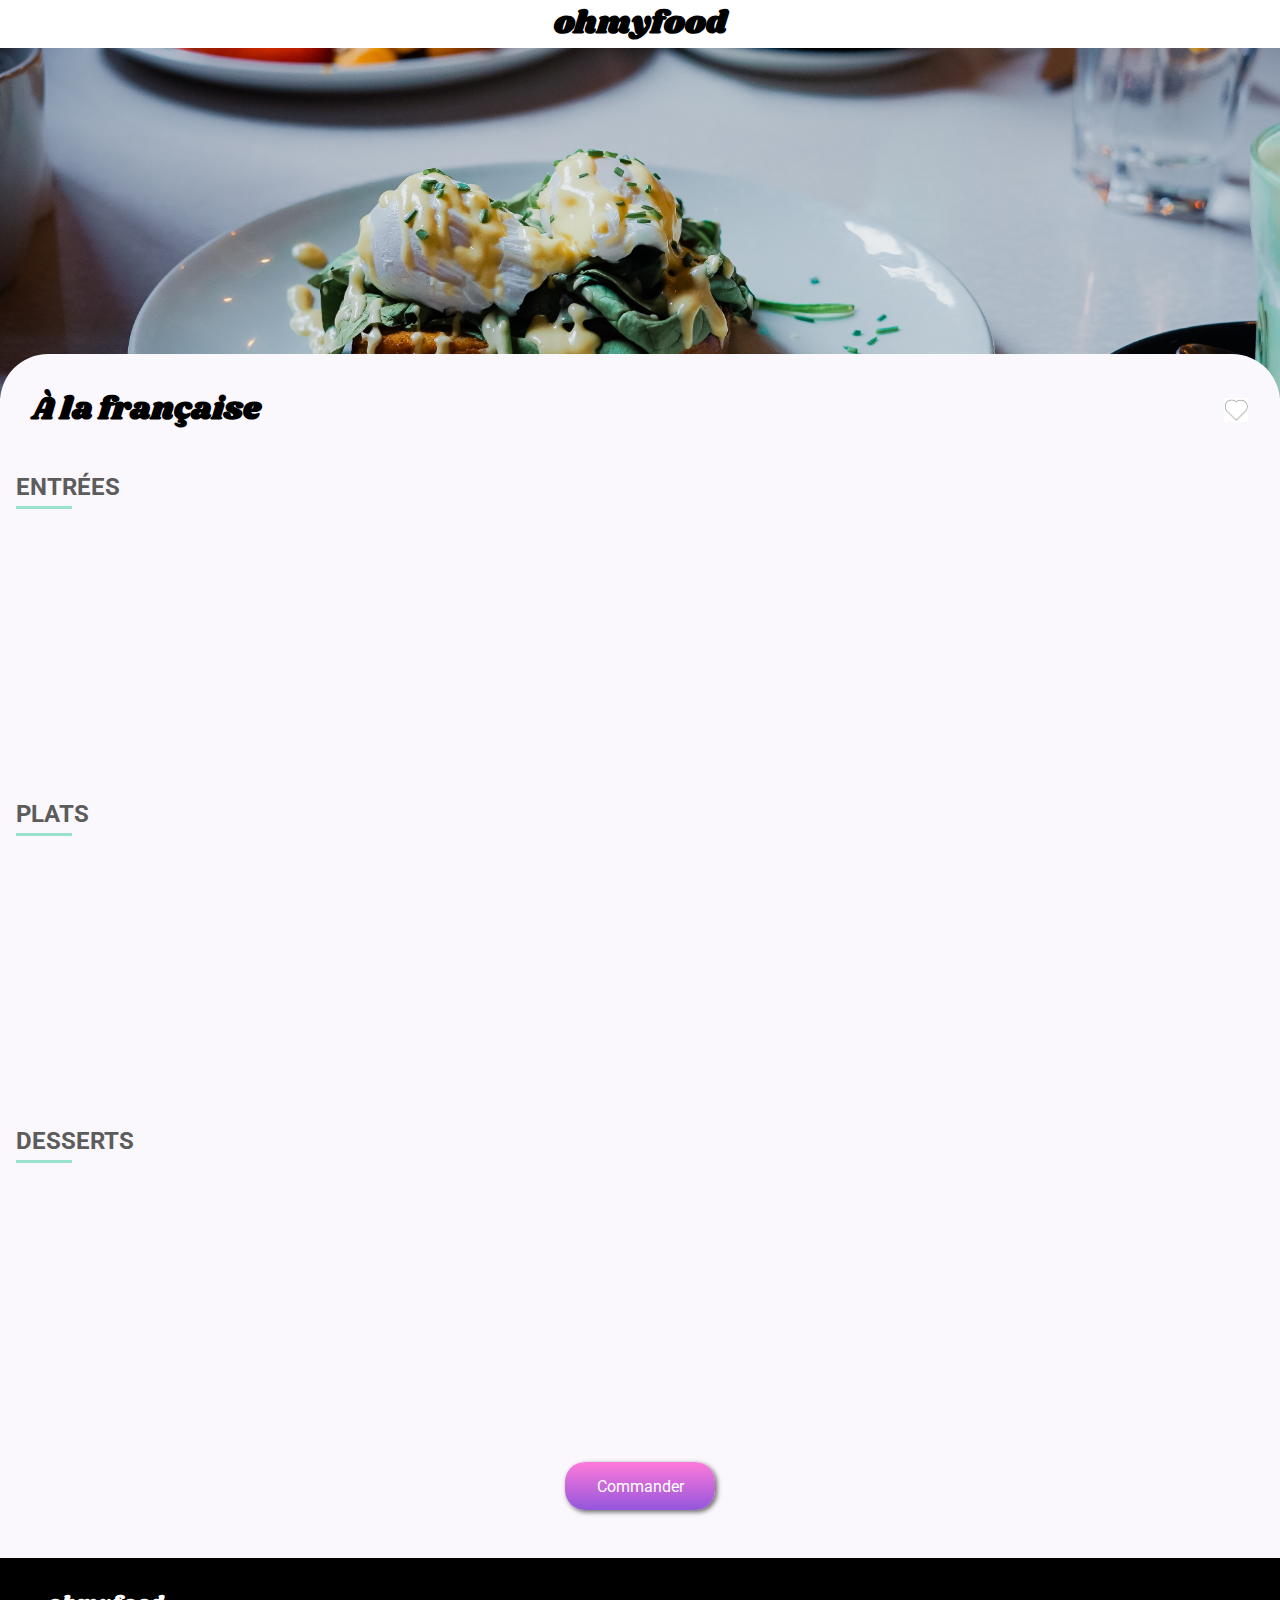
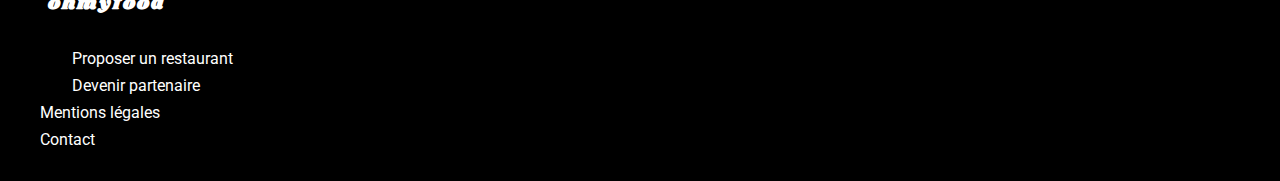
==== html/a_la_francaise.html @ fdf4b421 "loading page almost done" ====
<!DOCTYPE html>
<html lang="en">
<head>
    <meta charset="UTF-8">
    <meta http-equiv="X-UA-Compatible" content="IE=edge">
    <meta name="viewport" content="width=device-width, initial-scale=1.0">
    <link rel="stylesheet" href="/public/css/style.css">
    <link rel="stylesheet" href="https://use.fontawesome.com/releases/v5.15.4/css/all.css" integrity="sha384-DyZ88mC6Up2uqS4h/KRgHuoeGwBcD4Ng9SiP4dIRy0EXTlnuz47vAwmeGwVChigm" crossorigin="anonymous">
    <title>ohmyfood - A la française</title>
</head>
<body>
    <div class="containerMenu">
        <header class="headerMenu">
            <div class="headerMenu__title">
                <a href="/index.html"><i class="fas fa-arrow-left"></i></a>
                <h1 class="headerMenu__title--txt title">ohmyfood</h1>
            </div>
            <div class="headerMenu__img">
                <img src="/assets/a_la_francaise.jpg" alt="La palette du goût">
            </div>
        </header>
        <section class="carte">
            <div class="carte__title">
                <h1 class="carte__title--txt title">à la française</h1>
                <div class="carte__title--coeur coeur"></div>
            </div>
            <div class="carte__entrees">
                <div class="nom">
                    <h2 class="carte__entrees--nom">entrées</h2>
                </div>
                <div class="carte__entrees__card card">
                    <h3 class="carte__entrees__card--plat card--txt">Tartare de poulpe acidulé</h3>
                    <p class="carte__entrees_card--complt card--txt">Aux zests d'orange</p>
                    <strong class=card--prix>25€</strong>
                    <i class="fas fa-check-circle card--icon"></i>
                </div>
                <div class="carte__entrees__card card">
                    <h3 class="carte__entrees__card--plat card--txt">Velouté de légumes d'antan</h3>
                    <p class="carte__entrees_card--complt card--txt">Carotte, panais, topinambour</p>
                    <strong class=card--prix>35€</strong>
                    <i class="fas fa-check-circle card--icon"></i>
                </div>
                <div class="carte__entrees__card card">
                    <h3 class="carte__entrees__card--plat card--txt">Soupe à l'oignon</h3>
                    <p class="carte__entrees_card--complt card--txt">Revisitée</p>
                    <strong class=card--prix>20€</strong>
                    <i class="fas fa-check-circle card--icon"></i>
                </div>
            </div>
            <div class="carte__entrees">
                <div class="nom">
                    <h2 class="carte__entrees--nom">plats</h2>
                </div>
                <div class="carte__entrees__card card">
                    <h3 class="carte__entrees__card--plat card--txt">Coquilles Saint-Jacques</h3>
                    <p class="carte__entrees_card--complt card--txt">Accompagnées d'une purée de panais</p>
                    <strong class=card--prix>40€</strong>
                    <i class="fas fa-check-circle card--icon"></i>
                </div>
                <div class="carte__entrees__card card">
                    <h3 class="carte__entrees__card--plat card--txt">Magret de canard</h3>
                    <p class="carte__entrees_card--complt card--txt">Et parmentier de pommes de terres</p>
                    <strong class=card--prix>35€</strong>
                    <i class="fas fa-check-circle card--icon"></i>
                </div>
                <div class="carte__entrees__card card">
                    <h3 class="carte__entrees__card--plat card--txt">Pigeonneau d'Ille-et-Vilaine</h3>
                    <p class="carte__entrees_card--complt card--txt">Sur son lit de gnocchis aux légumes</p>
                    <strong class=card--prix>44€</strong>
                    <i class="fas fa-check-circle card--icon"></i>
                </div>
            </div>
            <div class="carte__entrees">
                <div class="nom">
                    <h2 class="carte__entrees--nom">desserts</h2>
                </div>
                <div class="carte__entrees__card card">
                    <h3 class="carte__entrees__card--plat card--txt">Pétales de violettes glacés</h3>
                    <p class="carte__entrees_card--complt card--txt">Et purée de noisettes</p>
                    <strong class=card--prix>18€</strong>
                    <i class="fas fa-check-circle card--icon"></i>
                </div>
                <div class="carte__entrees__card card">
                    <h3 class="carte__entrees__card--plat card--txt">Fondant au chocolat</h3>
                    <p class="carte__entrees_card--complt card--txt">Revisitée</p>
                    <strong class=card--prix>22€</strong>
                    <i class="fas fa-check-circle card--icon"></i>
                </div>
                <div class="carte__entrees__card card">
                    <h3 class="carte__entrees__card--plat card--txt">Millefeuille croustillant</h3>
                    <p class="carte__entrees_card--complt card--txt">Myrtilles et pâte d'amande</p>
                    <strong class=card--prix>23€</strong>
                    <i class="fas fa-check-circle card--icon"></i>
                </div>
            </div>
            <div class="carte__btn btn">Commander</div>
        </section>
        <footer class="footer">
            <h3 class="footer--title title">ohmyfood</h3>
            <ul class="footer__list">
                <li class="footer__list--item"><i class="fas fa-utensils"></i><p>Proposer un restaurant</p></li>
                <li class="footer__list--item"><i class="fas fa-hands-helping"></i><p>Devenir partenaire</p></li>
                <li class="footer__list--item">Mentions légales</li>
                <li class="footer__list--item">Contact</li>
            </ul>
        </footer>
    </div>
</body>
</html>
---- public/css/style.css ----
@import url("https://fonts.googleapis.com/css2?family=Roboto:ital,wght@0,100;0,300;0,400;0,500;0,700;0,900;1,100;1,300;1,400;1,500;1,700;1,900&family=Shrikhand&display=swap");
.header {
  display: -webkit-box;
  display: -ms-flexbox;
  display: flex;
  -webkit-box-orient: vertical;
  -webkit-box-direction: normal;
      -ms-flex-direction: column;
          flex-direction: column;
  row-gap: .25rem;
  -webkit-box-pack: center;
      -ms-flex-pack: center;
          justify-content: center;
  background-color: #faf7fd;
  padding-bottom: 2rem;
}

.header--title {
  width: 100%;
  text-align: center;
  padding: .5rem auto;
  -webkit-box-shadow: 0 2px 4px grey;
          box-shadow: 0 2px 4px grey;
}

.header__location {
  display: -webkit-box;
  display: -ms-flexbox;
  display: flex;
  -webkit-box-pack: center;
      -ms-flex-pack: center;
          justify-content: center;
  -webkit-box-align: center;
      -ms-flex-align: center;
          align-items: center;
  background-color: #e9e9e9;
  height: 2.5rem;
}

.header__location i {
  font-size: .8rem;
  color: #636363;
  margin: .25rem;
}

.header__location input {
  border: none;
  background-color: #e9e9e9;
  padding: .25rem;
  color: black;
  width: 130px;
}

.header__location input:focus {
  outline: none;
}

.header--titre_resto {
  text-align: center;
  font-family: 'Roboto';
  margin: 1rem 3rem .25rem 3rem;
}

.header--sous-titre_resto {
  text-align: center;
  margin: .25rem 2rem;
}

.f {
  display: -webkit-box;
  display: -ms-flexbox;
  display: flex;
  -webkit-box-orient: vertical;
  -webkit-box-direction: normal;
      -ms-flex-direction: column;
          flex-direction: column;
  row-gap: .5rem;
  padding: 1rem;
}

.f--title {
  margin: 1rem 0;
}

.f__container {
  display: -webkit-box;
  display: -ms-flexbox;
  display: flex;
  -webkit-box-orient: vertical;
  -webkit-box-direction: normal;
      -ms-flex-direction: column;
          flex-direction: column;
  row-gap: 2rem;
  -webkit-box-align: center;
      -ms-flex-align: center;
          align-items: center;
  padding-bottom: 2rem;
}

.f__container__bloc {
  width: 90%;
  position: relative;
  display: -webkit-box;
  display: -ms-flexbox;
  display: flex;
  -webkit-box-align: center;
      -ms-flex-align: center;
          align-items: center;
  height: 4rem;
  background-color: #faf7fd;
  border-radius: 20px;
  padding-left: 2rem;
  -webkit-box-shadow: 2px 2px 5px #636363;
          box-shadow: 2px 2px 5px #636363;
  -webkit-transition: all ease .4s;
  transition: all ease .4s;
}

.f__container__bloc:hover {
  background-color: #ece1f9;
}

.f__container__bloc:hover > .f__container__bloc--num {
  background-color: #ff93e1;
  -webkit-box-shadow: 2px 2px 2px #4a4a4a;
          box-shadow: 2px 2px 2px #4a4a4a;
}

.f__container__bloc--num {
  position: absolute;
  display: -webkit-box;
  display: -ms-flexbox;
  display: flex;
  -webkit-box-pack: center;
      -ms-flex-pack: center;
          justify-content: center;
  -webkit-box-align: center;
      -ms-flex-align: center;
          align-items: center;
  width: 1.5rem;
  height: 1.5rem;
  border-radius: 50%;
  background-color: #9356DC;
  color: white;
  left: -.75rem;
  -webkit-transition: all ease .4s;
  transition: all ease .4s;
}

.f__container__bloc i {
  text-align: center;
  margin: 1rem;
  width: 1rem;
  color: #636363;
}

.f__container__bloc--text {
  font-weight: bold;
  padding-left: .5rem;
}

.resto {
  padding: .5rem .25rem 2rem .25rem;
  background-color: #faf7fd;
}

.resto--title {
  margin: 1rem 0;
}

.resto__container {
  display: -webkit-box;
  display: -ms-flexbox;
  display: flex;
  -webkit-box-orient: vertical;
  -webkit-box-direction: normal;
      -ms-flex-direction: column;
          flex-direction: column;
  -webkit-box-align: center;
      -ms-flex-align: center;
          align-items: center;
  row-gap: 1rem;
  padding: .75rem;
}

.resto__container__card {
  display: -ms-grid;
  display: grid;
  width: 100%;
  background-color: white;
  -ms-grid-columns: 100%;
      grid-template-columns: 100%;
  -ms-grid-rows: 150px 4rem;
      grid-template-rows: 150px 4rem;
      grid-template-areas: 'image-card' 'text-card';
  border-radius: 15px;
  overflow: hidden;
  text-decoration: none;
  color: black;
  -webkit-box-shadow: 2px 2px 5px #636363;
          box-shadow: 2px 2px 5px #636363;
  -webkit-transition: all ease .4s;
  transition: all ease .4s;
}

.resto__container__card:hover {
  -webkit-transform: scale(1.05);
          transform: scale(1.05);
}

.resto__container__card--img {
  width: 100%;
  position: relative;
  display: -webkit-box;
  display: -ms-flexbox;
  display: flex;
  -webkit-box-orient: vertical;
  -webkit-box-direction: normal;
      -ms-flex-direction: column;
          flex-direction: column;
  -webkit-box-align: center;
      -ms-flex-align: center;
          align-items: center;
  -webkit-box-pack: center;
      -ms-flex-pack: center;
          justify-content: center;
  -ms-grid-row: 1;
  -ms-grid-column: 1;
  grid-area: image-card;
}

.resto__container__card--img img {
  -o-object-fit: cover;
     object-fit: cover;
  width: 100%;
  height: 100%;
}

.resto__container__card--img.new::after {
  content: 'Nouveau';
  position: absolute;
  padding: .25rem .5rem;
  font-size: .8rem;
  font-weight: bold;
  color: #196854;
  background-color: #28c09a;
  top: 1rem;
  right: 1rem;
}

.resto__container__card--txt {
  font-size: .9rem;
  padding: .25rem 0 .25rem 1rem;
  display: -webkit-box;
  display: -ms-flexbox;
  display: flex;
  -webkit-box-orient: vertical;
  -webkit-box-direction: normal;
      -ms-flex-direction: column;
          flex-direction: column;
  -webkit-box-pack: center;
      -ms-flex-pack: center;
          justify-content: center;
  -ms-grid-row: 2;
  -ms-grid-column: 1;
  grid-area: text-card;
  position: relative;
}

.resto__container__card--txt h3:first-letter {
  text-transform: capitalize;
}

.resto__container__card--txt--coeur {
  position: absolute;
  top: 20%;
  right: 2rem;
  width: 1.5rem;
  height: 1.5rem;
}

.footer {
  background-color: black;
  color: white;
  padding: 1rem;
}

.footer--title {
  padding: 1rem 2rem;
  letter-spacing: 2px;
}

.footer__list {
  margin: 1rem;
  list-style: none;
  text-decoration: none;
}

.footer__list--item {
  display: -webkit-box;
  display: -ms-flexbox;
  display: flex;
  -webkit-box-align: center;
      -ms-flex-align: center;
          align-items: center;
  margin: .5rem;
  cursor: pointer;
}

.footer__list--item i {
  display: -webkit-box;
  display: -ms-flexbox;
  display: flex;
  -webkit-box-pack: center;
      -ms-flex-pack: center;
          justify-content: center;
  -webkit-box-align: center;
      -ms-flex-align: center;
          align-items: center;
  margin: .5rem;
  width: 1rem;
}

.btn {
  padding: .5rem 1rem;
  border-radius: 20px;
  margin: .5rem auto;
  font-size: bold;
  color: white;
  background: -webkit-gradient(linear, left top, left bottom, from(#FF79DA), to(#9356DC));
  background: linear-gradient(#FF79DA, #9356DC);
  outline: none;
  border: none;
  cursor: pointer;
  -webkit-box-shadow: 2px 2px 5px #636363;
          box-shadow: 2px 2px 5px #636363;
  opacity: 1;
  -webkit-transition: all ease .3s;
  transition: all ease .3s;
}

.btn:hover {
  -webkit-box-shadow: 2px 2px 10px #171717;
          box-shadow: 2px 2px 10px #171717;
  background: -webkit-gradient(linear, left top, left bottom, from(#fface8), to(#ae80e5));
  background: linear-gradient(#fface8, #ae80e5);
}

.coeur {
  background: -webkit-gradient(linear, left top, left bottom, from(#9356DC), to(#FF79DA));
  background: linear-gradient(#9356DC, #FF79DA);
}

.coeur::before {
  content: '';
  position: absolute;
  top: 0;
  left: 0;
  width: 100%;
  height: 100%;
  background: white;
  -webkit-transition: all ease .4s;
  transition: all ease .4s;
}

.coeur::after {
  content: '';
  position: absolute;
  top: 0;
  left: 0;
  width: 100%;
  height: 100%;
  background-image: url("/assets/coeur.png");
  background-size: cover;
}

.coeur:hover::before {
  height: 0%;
}

.loader-container {
  position: relative;
  display: -webkit-box;
  display: -ms-flexbox;
  display: flex;
  -webkit-box-pack: center;
      -ms-flex-pack: center;
          justify-content: center;
  -webkit-box-align: center;
      -ms-flex-align: center;
          align-items: center;
  width: 100vw;
  height: 100vh;
  top: 0;
  position: fixed;
  z-index: 5;
  -webkit-animation: disappear 4s ease forwards;
          animation: disappear 4s ease forwards;
  visibility: visible;
}

.loader,
.loader:after {
  border-radius: 50%;
  width: 10em;
  height: 10em;
}

.loader {
  margin: 60px auto;
  font-size: 10px;
  position: relative;
  text-indent: -9999em;
  border-top: 1.1em solid #a5a5a5;
  border-right: 1.1em solid #9356DC;
  border-bottom: 1.1em solid #FF79DA;
  border-left: 1.1em solid #99E2D0;
  -webkit-transform: translateZ(0);
          transform: translateZ(0);
  -webkit-animation: load8 .5s infinite linear;
          animation: load8 .5s infinite linear;
}

@-webkit-keyframes load8 {
  0% {
    -webkit-transform: rotate(0deg);
            transform: rotate(0deg);
  }
  100% {
    -webkit-transform: rotate(360deg);
            transform: rotate(360deg);
  }
}

@keyframes load8 {
  0% {
    -webkit-transform: rotate(0deg);
            transform: rotate(0deg);
  }
  100% {
    -webkit-transform: rotate(360deg);
            transform: rotate(360deg);
  }
}

@-webkit-keyframes disappear {
  from {
    visibility: visible;
    opacity: 1;
  }
  to {
    visibility: hidden;
    opacity: .2;
  }
}

@keyframes disappear {
  from {
    visibility: visible;
    opacity: 1;
  }
  to {
    visibility: hidden;
    opacity: .2;
  }
}

.containerMenu {
  position: relative;
}

.headerMenu {
  position: relative;
}

.headerMenu__title {
  position: fixed;
  width: 100%;
  z-index: 2;
  background: white;
}

.headerMenu__title a {
  position: absolute;
  left: 1rem;
  top: .75rem;
  color: #5f5f5f;
  width: 1rem;
  font-size: 1.5rem;
}

.headerMenu__title--txt {
  text-align: center;
}

.headerMenu__img {
  width: 100%;
  bottom: -3rem;
  position: relative;
}

.headerMenu__img img {
  width: 100%;
  height: auto;
  max-height: 350px;
  -o-object-fit: cover;
     object-fit: cover;
}

.nom {
  text-transform: uppercase;
  color: #5c5c5c;
  font-weight: 400;
  position: relative;
  margin: 1.5rem 0;
}

.nom::before {
  content: '';
  position: absolute;
  width: 3.5rem;
  height: 3px;
  bottom: -.5rem;
  left: 0;
  background-color: #99E2D0;
}

.card {
  width: 100%;
  border-radius: 15px;
  background-color: white;
  padding: 1rem 3rem 1rem 1rem;
  margin-bottom: 1rem;
  -webkit-box-shadow: 2px 2px 4px #4a4a4a;
          box-shadow: 2px 2px 4px #4a4a4a;
  position: relative;
  left: 0;
  -webkit-transition: all ease .4s;
  transition: all ease .4s;
  cursor: pointer;
  overflow: hidden;
  opacity: 0;
  -webkit-animation: appearance ease .5s 1s forwards;
          animation: appearance ease .5s 1s forwards;
}

.card--txt {
  text-overflow: ellipsis;
  overflow: hidden;
  white-space: nowrap;
}

.card--txt::first-letter {
  text-transform: capitalize;
}

.card--prix {
  position: absolute;
  right: 1rem;
  bottom: 1rem;
  -webkit-transition: all ease .4s;
  transition: all ease .4s;
}

.card--icon {
  position: absolute;
  color: white;
  font-size: 2rem;
  -webkit-transition: all ease .4s;
  transition: all ease .4s;
  top: 25%;
  right: -3rem;
}

.card::before {
  content: '';
  position: absolute;
  right: 0;
  top: 0;
  height: 100%;
  width: 0;
  background-color: #99E2D0;
  -webkit-transition: all ease .4s;
  transition: all ease .4s;
}

.card::after {
  content: '';
  color: black;
  position: absolute;
  right: 2rem;
  width: 1rem;
  height: 1rem;
}

.card:hover {
  padding-right: 8rem;
}

.card:hover > .card--prix {
  -webkit-transform: translateX(-5rem);
          transform: translateX(-5rem);
}

.card:hover::before {
  width: 5rem;
}

.card:hover::after {
  right: 5rem;
}

.card:hover > .card--icon {
  -webkit-transform: translateX(-4.5rem) rotate(360deg);
          transform: translateX(-4.5rem) rotate(360deg);
}

.card:nth-child(1n) {
  -webkit-animation-delay: 0.2s;
          animation-delay: 0.2s;
}

.card:nth-child(2n) {
  -webkit-animation-delay: 0.4s;
          animation-delay: 0.4s;
}

.card:nth-child(3n) {
  -webkit-animation-delay: 0.6s;
          animation-delay: 0.6s;
}

.card:nth-child(4n) {
  -webkit-animation-delay: 0.8s;
          animation-delay: 0.8s;
}

.card:nth-child(5n) {
  -webkit-animation-delay: 1s;
          animation-delay: 1s;
}

.card:nth-child(6n) {
  -webkit-animation-delay: 1.2s;
          animation-delay: 1.2s;
}

.card:nth-child(7n) {
  -webkit-animation-delay: 1.4s;
          animation-delay: 1.4s;
}

.card:nth-child(8n) {
  -webkit-animation-delay: 1.6s;
          animation-delay: 1.6s;
}

.card:nth-child(9n) {
  -webkit-animation-delay: 1.8s;
          animation-delay: 1.8s;
}

.card:nth-child(10n) {
  -webkit-animation-delay: 2s;
          animation-delay: 2s;
}

.carte {
  position: relative;
  width: 100%;
  background-color: #faf7fd;
  border-radius: 3rem 3rem 0 0;
  padding: 1rem;
}

.carte__title {
  display: -webkit-box;
  display: -ms-flexbox;
  display: flex;
  -webkit-box-pack: justify;
      -ms-flex-pack: justify;
          justify-content: space-between;
  -webkit-box-align: center;
      -ms-flex-align: center;
          align-items: center;
  padding: 1rem;
}

.carte__title--txt::first-letter {
  text-transform: capitalize;
}

.carte__title--coeur {
  position: relative;
  width: 1.5rem;
  height: 1.5rem;
}

.carte__btn {
  width: 150px;
  height: 3rem;
  display: -webkit-box;
  display: -ms-flexbox;
  display: flex;
  -webkit-box-align: center;
      -ms-flex-align: center;
          align-items: center;
  -webkit-box-pack: center;
      -ms-flex-pack: center;
          justify-content: center;
  margin: 2rem auto;
}

.footer {
  top: -3rem;
}

@-webkit-keyframes appearance {
  0% {
    opacity: 0;
    -webkit-transform: translateY(1rem);
            transform: translateY(1rem);
  }
  100% {
    opacity: 1;
  }
}

@keyframes appearance {
  0% {
    opacity: 0;
    -webkit-transform: translateY(1rem);
            transform: translateY(1rem);
  }
  100% {
    opacity: 1;
  }
}

* {
  margin: 0;
  padding: 0;
  -webkit-box-sizing: border-box;
          box-sizing: border-box;
  font-family: 'Roboto', sans-serif;
}

.title {
  font-family: 'Shrikhand', cursive;
}

.container {
  -webkit-filter: blur(12px);
          filter: blur(12px);
  opacity: 0;
  -webkit-animation: blurring ease 3s .7s forwards;
          animation: blurring ease 3s .7s forwards;
  -webkit-transform: scale(0.8);
          transform: scale(0.8);
}

@-webkit-keyframes blurring {
  from {
    -webkit-filter: blur(10px);
            filter: blur(10px);
    opacity: 0;
  }
  to {
    -webkit-filter: blur(0);
            filter: blur(0);
    opacity: 1;
    -webkit-transform: scale(1);
            transform: scale(1);
  }
}

@keyframes blurring {
  from {
    -webkit-filter: blur(10px);
            filter: blur(10px);
    opacity: 0;
  }
  to {
    -webkit-filter: blur(0);
            filter: blur(0);
    opacity: 1;
    -webkit-transform: scale(1);
            transform: scale(1);
  }
}
/*# sourceMappingURL=style.css.map */
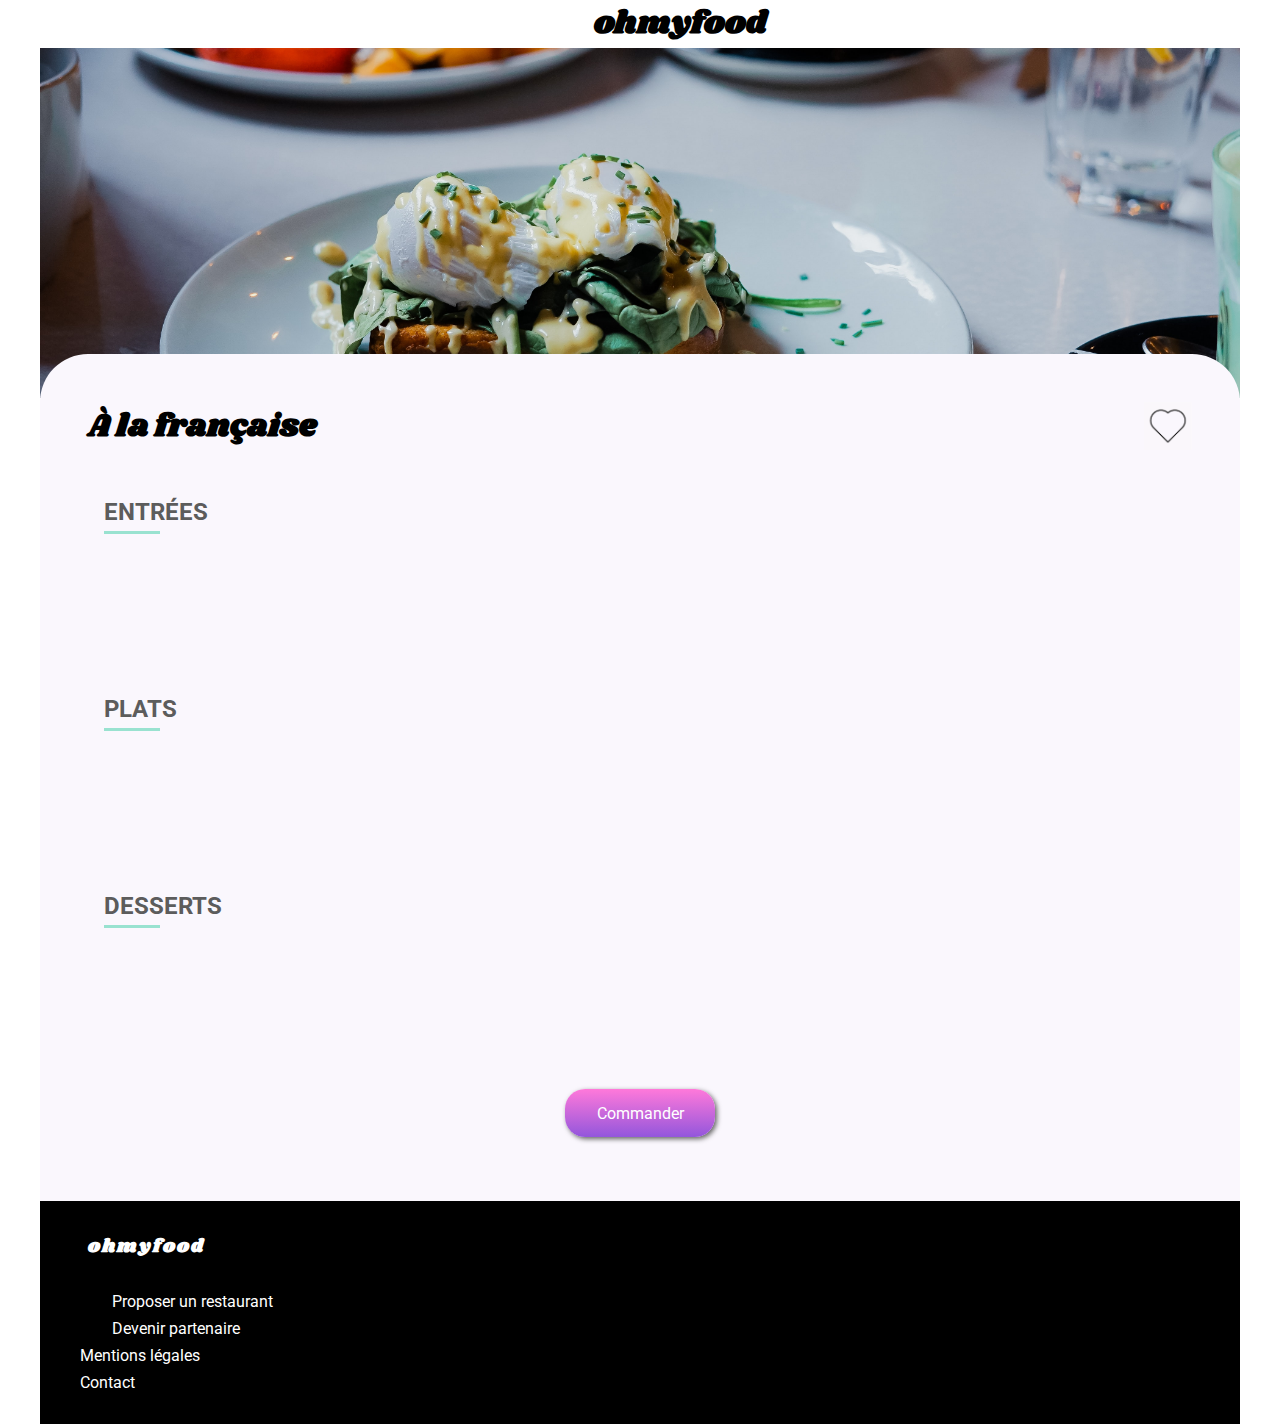
==== commit 65e31fdd: "responsiveness done" ====
--- a/html/a_la_francaise.html
+++ b/html/a_la_francaise.html
@@ -4,7 +4,7 @@
     <meta charset="UTF-8">
     <meta http-equiv="X-UA-Compatible" content="IE=edge">
     <meta name="viewport" content="width=device-width, initial-scale=1.0">
-    <link rel="stylesheet" href="/public/css/style.css">
+    <link rel="stylesheet" href="../public/css/style.css">
     <link rel="stylesheet" href="https://use.fontawesome.com/releases/v5.15.4/css/all.css" integrity="sha384-DyZ88mC6Up2uqS4h/KRgHuoeGwBcD4Ng9SiP4dIRy0EXTlnuz47vAwmeGwVChigm" crossorigin="anonymous">
     <title>ohmyfood - A la française</title>
 </head>
@@ -12,11 +12,11 @@
     <div class="containerMenu">
         <header class="headerMenu">
             <div class="headerMenu__title">
-                <a href="/index.html"><i class="fas fa-arrow-left"></i></a>
+                <a href="../index.html"><i class="fas fa-arrow-left"></i></a>
                 <h1 class="headerMenu__title--txt title">ohmyfood</h1>
             </div>
             <div class="headerMenu__img">
-                <img src="/assets/a_la_francaise.jpg" alt="La palette du goût">
+                <img src="../assets/a_la_francaise.jpg" alt="La palette du goût">
             </div>
         </header>
         <section class="carte">
@@ -28,69 +28,75 @@
                 <div class="nom">
                     <h2 class="carte__entrees--nom">entrées</h2>
                 </div>
-                <div class="carte__entrees__card card">
-                    <h3 class="carte__entrees__card--plat card--txt">Tartare de poulpe acidulé</h3>
-                    <p class="carte__entrees_card--complt card--txt">Aux zests d'orange</p>
-                    <strong class=card--prix>25€</strong>
-                    <i class="fas fa-check-circle card--icon"></i>
-                </div>
-                <div class="carte__entrees__card card">
-                    <h3 class="carte__entrees__card--plat card--txt">Velouté de légumes d'antan</h3>
-                    <p class="carte__entrees_card--complt card--txt">Carotte, panais, topinambour</p>
-                    <strong class=card--prix>35€</strong>
-                    <i class="fas fa-check-circle card--icon"></i>
-                </div>
-                <div class="carte__entrees__card card">
-                    <h3 class="carte__entrees__card--plat card--txt">Soupe à l'oignon</h3>
-                    <p class="carte__entrees_card--complt card--txt">Revisitée</p>
-                    <strong class=card--prix>20€</strong>
-                    <i class="fas fa-check-circle card--icon"></i>
+                <div class="card_container">
+                    <div class="carte__entrees__card card">
+                        <h3 class="carte__entrees__card--plat card--txt">Tartare de poulpe acidulé</h3>
+                        <p class="carte__entrees_card--complt card--txt">Aux zests d'orange</p>
+                        <strong class=card--prix>25€</strong>
+                        <i class="fas fa-check-circle card--icon"></i>
+                    </div>
+                    <div class="carte__entrees__card card">
+                        <h3 class="carte__entrees__card--plat card--txt">Velouté de légumes d'antan</h3>
+                        <p class="carte__entrees_card--complt card--txt">Carotte, panais, topinambour</p>
+                        <strong class=card--prix>35€</strong>
+                        <i class="fas fa-check-circle card--icon"></i>
+                    </div>
+                    <div class="carte__entrees__card card">
+                        <h3 class="carte__entrees__card--plat card--txt">Soupe à l'oignon</h3>
+                        <p class="carte__entrees_card--complt card--txt">Revisitée</p>
+                        <strong class=card--prix>20€</strong>
+                        <i class="fas fa-check-circle card--icon"></i>
+                    </div>
                 </div>
             </div>
             <div class="carte__entrees">
                 <div class="nom">
                     <h2 class="carte__entrees--nom">plats</h2>
                 </div>
-                <div class="carte__entrees__card card">
-                    <h3 class="carte__entrees__card--plat card--txt">Coquilles Saint-Jacques</h3>
-                    <p class="carte__entrees_card--complt card--txt">Accompagnées d'une purée de panais</p>
-                    <strong class=card--prix>40€</strong>
-                    <i class="fas fa-check-circle card--icon"></i>
-                </div>
-                <div class="carte__entrees__card card">
-                    <h3 class="carte__entrees__card--plat card--txt">Magret de canard</h3>
-                    <p class="carte__entrees_card--complt card--txt">Et parmentier de pommes de terres</p>
-                    <strong class=card--prix>35€</strong>
-                    <i class="fas fa-check-circle card--icon"></i>
-                </div>
-                <div class="carte__entrees__card card">
-                    <h3 class="carte__entrees__card--plat card--txt">Pigeonneau d'Ille-et-Vilaine</h3>
-                    <p class="carte__entrees_card--complt card--txt">Sur son lit de gnocchis aux légumes</p>
-                    <strong class=card--prix>44€</strong>
-                    <i class="fas fa-check-circle card--icon"></i>
+                <div class="card_container">
+                    <div class="carte__entrees__card card">
+                        <h3 class="carte__entrees__card--plat card--txt">Coquilles Saint-Jacques</h3>
+                        <p class="carte__entrees_card--complt card--txt">Accompagnées d'une purée de panais</p>
+                        <strong class=card--prix>40€</strong>
+                        <i class="fas fa-check-circle card--icon"></i>
+                    </div>
+                    <div class="carte__entrees__card card">
+                        <h3 class="carte__entrees__card--plat card--txt">Magret de canard</h3>
+                        <p class="carte__entrees_card--complt card--txt">Et parmentier de pommes de terres</p>
+                        <strong class=card--prix>35€</strong>
+                        <i class="fas fa-check-circle card--icon"></i>
+                    </div>
+                    <div class="carte__entrees__card card">
+                        <h3 class="carte__entrees__card--plat card--txt">Pigeonneau d'Ille-et-Vilaine</h3>
+                        <p class="carte__entrees_card--complt card--txt">Sur son lit de gnocchis aux légumes</p>
+                        <strong class=card--prix>44€</strong>
+                        <i class="fas fa-check-circle card--icon"></i>
+                    </div>
                 </div>
             </div>
             <div class="carte__entrees">
                 <div class="nom">
                     <h2 class="carte__entrees--nom">desserts</h2>
                 </div>
-                <div class="carte__entrees__card card">
-                    <h3 class="carte__entrees__card--plat card--txt">Pétales de violettes glacés</h3>
-                    <p class="carte__entrees_card--complt card--txt">Et purée de noisettes</p>
-                    <strong class=card--prix>18€</strong>
-                    <i class="fas fa-check-circle card--icon"></i>
-                </div>
-                <div class="carte__entrees__card card">
-                    <h3 class="carte__entrees__card--plat card--txt">Fondant au chocolat</h3>
-                    <p class="carte__entrees_card--complt card--txt">Revisitée</p>
-                    <strong class=card--prix>22€</strong>
-                    <i class="fas fa-check-circle card--icon"></i>
-                </div>
-                <div class="carte__entrees__card card">
-                    <h3 class="carte__entrees__card--plat card--txt">Millefeuille croustillant</h3>
-                    <p class="carte__entrees_card--complt card--txt">Myrtilles et pâte d'amande</p>
-                    <strong class=card--prix>23€</strong>
-                    <i class="fas fa-check-circle card--icon"></i>
+                <div class="card_container">
+                    <div class="carte__entrees__card card">
+                        <h3 class="carte__entrees__card--plat card--txt">Pétales de violettes glacés</h3>
+                        <p class="carte__entrees_card--complt card--txt">Et purée de noisettes</p>
+                        <strong class=card--prix>18€</strong>
+                        <i class="fas fa-check-circle card--icon"></i>
+                    </div>
+                    <div class="carte__entrees__card card">
+                        <h3 class="carte__entrees__card--plat card--txt">Fondant au chocolat</h3>
+                        <p class="carte__entrees_card--complt card--txt">Revisitée</p>
+                        <strong class=card--prix>22€</strong>
+                        <i class="fas fa-check-circle card--icon"></i>
+                    </div>
+                    <div class="carte__entrees__card card">
+                        <h3 class="carte__entrees__card--plat card--txt">Millefeuille croustillant</h3>
+                        <p class="carte__entrees_card--complt card--txt">Myrtilles et pâte d'amande</p>
+                        <strong class=card--prix>23€</strong>
+                        <i class="fas fa-check-circle card--icon"></i>
+                    </div>
                 </div>
             </div>
             <div class="carte__btn btn">Commander</div>
@@ -101,7 +107,7 @@
                 <li class="footer__list--item"><i class="fas fa-utensils"></i><p>Proposer un restaurant</p></li>
                 <li class="footer__list--item"><i class="fas fa-hands-helping"></i><p>Devenir partenaire</p></li>
                 <li class="footer__list--item">Mentions légales</li>
-                <li class="footer__list--item">Contact</li>
+                <li class="footer__list--item"><a href="mailto:contact@ohmyfood.com">Contact</a></li>
             </ul>
         </footer>
     </div>
--- a/public/css/style.css
+++ b/public/css/style.css
@@ -79,7 +79,7 @@
 }
 
 .f--title {
-  margin: 1rem 0;
+  margin: 1rem;
 }
 
 .f__container {
@@ -99,6 +99,7 @@
 
 .f__container__bloc {
   width: 90%;
+  max-width: 700px;
   position: relative;
   display: -webkit-box;
   display: -ms-flexbox;
@@ -110,8 +111,10 @@
   background-color: #faf7fd;
   border-radius: 20px;
   padding-left: 2rem;
+  padding-right: .5rem;
   -webkit-box-shadow: 2px 2px 5px #636363;
           box-shadow: 2px 2px 5px #636363;
+  cursor: pointer;
   -webkit-transition: all ease .4s;
   transition: all ease .4s;
 }
@@ -120,10 +123,8 @@
   background-color: #ece1f9;
 }
 
-.f__container__bloc:hover > .f__container__bloc--num {
-  background-color: #ff93e1;
-  -webkit-box-shadow: 2px 2px 2px #4a4a4a;
-          box-shadow: 2px 2px 2px #4a4a4a;
+.f__container__bloc:hover > i {
+  color: #9356DC;
 }
 
 .f__container__bloc--num {
@@ -159,34 +160,56 @@
   padding-left: .5rem;
 }
 
+@media screen and (min-width: 800px) {
+  .f__container {
+    -webkit-box-orient: horizontal;
+    -webkit-box-direction: normal;
+        -ms-flex-direction: row;
+            flex-direction: row;
+    -webkit-column-gap: 2rem;
+            column-gap: 2rem;
+    padding: 1.5rem;
+  }
+  .f__container__bloc {
+    max-width: 400px;
+    min-width: 225px;
+  }
+}
+
 .resto {
-  padding: .5rem .25rem 2rem .25rem;
+  padding: 1rem;
   background-color: #faf7fd;
 }
 
 .resto--title {
-  margin: 1rem 0;
+  margin: 1rem;
 }
 
 .resto__container {
   display: -webkit-box;
   display: -ms-flexbox;
   display: flex;
-  -webkit-box-orient: vertical;
-  -webkit-box-direction: normal;
-      -ms-flex-direction: column;
-          flex-direction: column;
-  -webkit-box-align: center;
-      -ms-flex-align: center;
-          align-items: center;
+  -ms-flex-wrap: wrap;
+      flex-wrap: wrap;
+  -webkit-box-align: center;
+      -ms-flex-align: center;
+          align-items: center;
+  -webkit-box-pack: center;
+      -ms-flex-pack: center;
+          justify-content: center;
   row-gap: 1rem;
+  -webkit-column-gap: 1rem;
+          column-gap: 1rem;
   padding: .75rem;
+  -webkit-transition: all ease .4s;
+  transition: all ease .4s;
 }
 
 .resto__container__card {
   display: -ms-grid;
   display: grid;
   width: 100%;
+  min-width: 200px;
   background-color: white;
   -ms-grid-columns: 100%;
       grid-template-columns: 100%;
@@ -276,8 +299,16 @@
   position: absolute;
   top: 20%;
   right: 2rem;
-  width: 1.5rem;
-  height: 1.5rem;
+  width: 2rem;
+  height: 2rem;
+}
+
+@media screen and (min-width: 800px) {
+  .resto__container__card {
+    width: 45%;
+    min-width: 350px;
+    max-width: 700px;
+  }
 }
 
 .footer {
@@ -306,6 +337,11 @@
           align-items: center;
   margin: .5rem;
   cursor: pointer;
+}
+
+.footer__list--item a {
+  text-decoration: none;
+  color: white;
 }
 
 .footer__list--item i {
@@ -338,6 +374,7 @@
   opacity: 1;
   -webkit-transition: all ease .3s;
   transition: all ease .3s;
+  text-decoration: none;
 }
 
 .btn:hover {
@@ -347,36 +384,33 @@
   background: linear-gradient(#fface8, #ae80e5);
 }
 
-.coeur {
+.coeur::before {
+  content: '';
+  position: absolute;
+  top: 3.75%;
+  left: 3.75%;
+  width: 92.5%;
+  margin: auto;
+  height: 0%;
   background: -webkit-gradient(linear, left top, left bottom, from(#9356DC), to(#FF79DA));
   background: linear-gradient(#9356DC, #FF79DA);
-}
-
-.coeur::before {
+  -webkit-transition: all ease .4s;
+  transition: all ease .4s;
+}
+
+.coeur::after {
   content: '';
   position: absolute;
   top: 0;
   left: 0;
   width: 100%;
   height: 100%;
-  background: white;
-  -webkit-transition: all ease .4s;
-  transition: all ease .4s;
-}
-
-.coeur::after {
-  content: '';
-  position: absolute;
-  top: 0;
-  left: 0;
-  width: 100%;
-  height: 100%;
-  background-image: url("/assets/coeur.png");
+  background-image: url("../../../assets/coeur.png");
   background-size: cover;
 }
 
 .coeur:hover::before {
-  height: 0%;
+  height: 92.5%;
 }
 
 .loader-container {
@@ -395,8 +429,8 @@
   top: 0;
   position: fixed;
   z-index: 5;
-  -webkit-animation: disappear 4s ease forwards;
-          animation: disappear 4s ease forwards;
+  -webkit-animation: disappear 2s ease forwards;
+          animation: disappear 2s ease forwards;
   visibility: visible;
 }
 
@@ -411,7 +445,6 @@
   margin: 60px auto;
   font-size: 10px;
   position: relative;
-  text-indent: -9999em;
   border-top: 1.1em solid #a5a5a5;
   border-right: 1.1em solid #9356DC;
   border-bottom: 1.1em solid #FF79DA;
@@ -468,6 +501,8 @@
 
 .containerMenu {
   position: relative;
+  max-width: 1200px;
+  margin: auto;
 }
 
 .headerMenu {
@@ -512,8 +547,10 @@
   text-transform: uppercase;
   color: #5c5c5c;
   font-weight: 400;
-  position: relative;
-  margin: 1.5rem 0;
+  width: 100%;
+  max-width: 800px;
+  position: relative;
+  margin: 2rem auto;
 }
 
 .nom::before {
@@ -528,10 +565,11 @@
 
 .card {
   width: 100%;
+  max-width: 800px;
   border-radius: 15px;
   background-color: white;
   padding: 1rem 3rem 1rem 1rem;
-  margin-bottom: 1rem;
+  margin: 1rem auto;
   -webkit-box-shadow: 2px 2px 4px #4a4a4a;
           box-shadow: 2px 2px 4px #4a4a4a;
   position: relative;
@@ -585,15 +623,6 @@
   transition: all ease .4s;
 }
 
-.card::after {
-  content: '';
-  color: black;
-  position: absolute;
-  right: 2rem;
-  width: 1rem;
-  height: 1rem;
-}
-
 .card:hover {
   padding-right: 8rem;
 }
@@ -607,10 +636,6 @@
   width: 5rem;
 }
 
-.card:hover::after {
-  right: 5rem;
-}
-
 .card:hover > .card--icon {
   -webkit-transform: translateX(-4.5rem) rotate(360deg);
           transform: translateX(-4.5rem) rotate(360deg);
@@ -693,8 +718,16 @@
 
 .carte__title--coeur {
   position: relative;
-  width: 1.5rem;
-  height: 1.5rem;
+  width: 3rem;
+  height: 3rem;
+}
+
+.carte__title--coeur::after {
+  background-image: url("../../../assets/coeur_grey.png");
+}
+
+.carte__entrees {
+  margin-bottom: 2rem;
 }
 
 .carte__btn {
@@ -714,6 +747,22 @@
 
 .footer {
   top: -3rem;
+}
+
+@media screen and (min-width: 800px) {
+  .carte {
+    padding: 2rem;
+  }
+  .card_container {
+    display: -webkit-box;
+    display: -ms-flexbox;
+    display: flex;
+    -webkit-column-gap: 1rem;
+            column-gap: 1rem;
+  }
+  .nom {
+    margin: 2rem;
+  }
 }
 
 @-webkit-keyframes appearance {
@@ -744,6 +793,7 @@
   -webkit-box-sizing: border-box;
           box-sizing: border-box;
   font-family: 'Roboto', sans-serif;
+  scroll-behavior: smooth;
 }
 
 .title {
@@ -756,6 +806,8 @@
   opacity: 0;
   -webkit-animation: blurring ease 3s .7s forwards;
           animation: blurring ease 3s .7s forwards;
+  max-width: 1200px;
+  margin: auto;
   -webkit-transform: scale(0.8);
           transform: scale(0.8);
 }
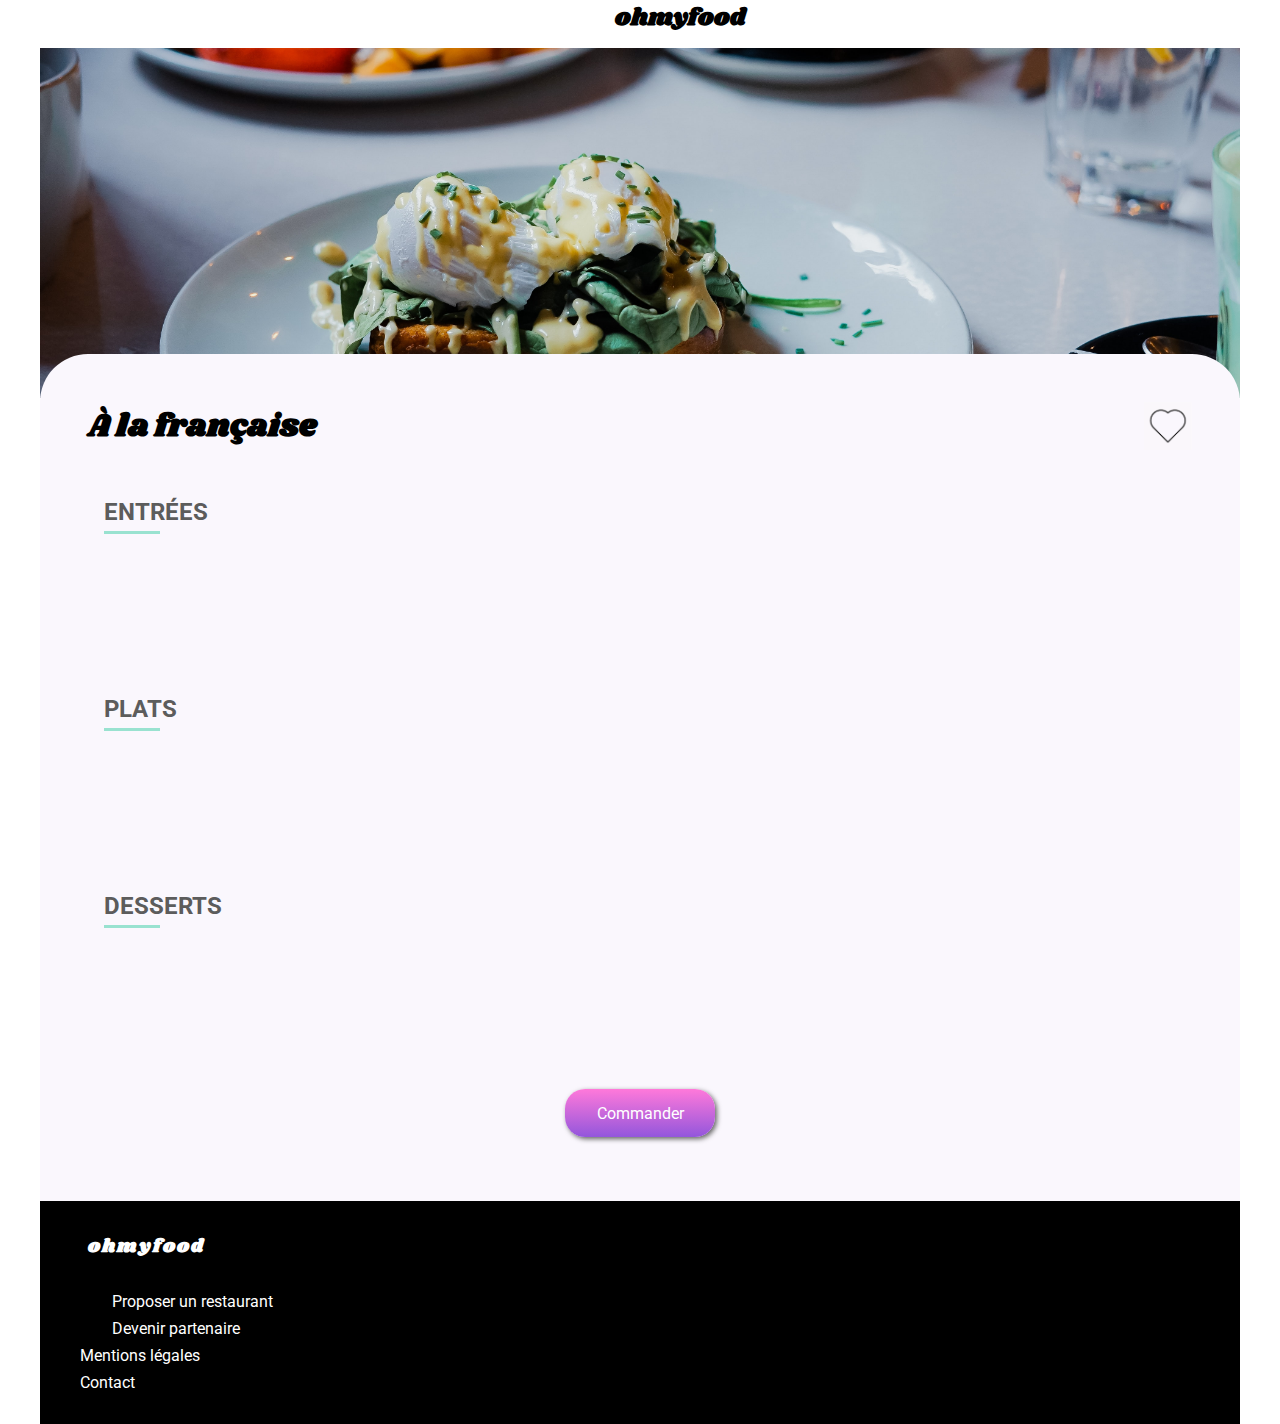
==== commit a21011ed: "correction W3c" ====
--- a/html/a_la_francaise.html
+++ b/html/a_la_francaise.html
@@ -13,7 +13,7 @@
         <header class="headerMenu">
             <div class="headerMenu__title">
                 <a href="../index.html"><i class="fas fa-arrow-left"></i></a>
-                <h1 class="headerMenu__title--txt title">ohmyfood</h1>
+                <h2 class="headerMenu__title--txt title">ohmyfood</h2>
             </div>
             <div class="headerMenu__img">
                 <img src="../assets/a_la_francaise.jpg" alt="La palette du goût">
@@ -22,6 +22,7 @@
         <section class="carte">
             <div class="carte__title">
                 <h1 class="carte__title--txt title">à la française</h1>
+                <!--  Bouton j'aime -->
                 <div class="carte__title--coeur coeur"></div>
             </div>
             <div class="carte__entrees">
--- a/public/css/style.css
+++ b/public/css/style.css
@@ -405,7 +405,7 @@
   left: 0;
   width: 100%;
   height: 100%;
-  background-image: url("../../../assets/coeur.png");
+  background-image: url("../../assets/coeur.png");
   background-size: cover;
 }
 
@@ -434,13 +434,6 @@
   visibility: visible;
 }
 
-.loader,
-.loader:after {
-  border-radius: 50%;
-  width: 10em;
-  height: 10em;
-}
-
 .loader {
   margin: 60px auto;
   font-size: 10px;
@@ -449,8 +442,9 @@
   border-right: 1.1em solid #9356DC;
   border-bottom: 1.1em solid #FF79DA;
   border-left: 1.1em solid #99E2D0;
-  -webkit-transform: translateZ(0);
-          transform: translateZ(0);
+  border-radius: 50%;
+  width: 10em;
+  height: 10em;
   -webkit-animation: load8 .5s infinite linear;
           animation: load8 .5s infinite linear;
 }
@@ -723,7 +717,7 @@
 }
 
 .carte__title--coeur::after {
-  background-image: url("../../../assets/coeur_grey.png");
+  background-image: url("../../assets/coeur_grey.png");
 }
 
 .carte__entrees {
